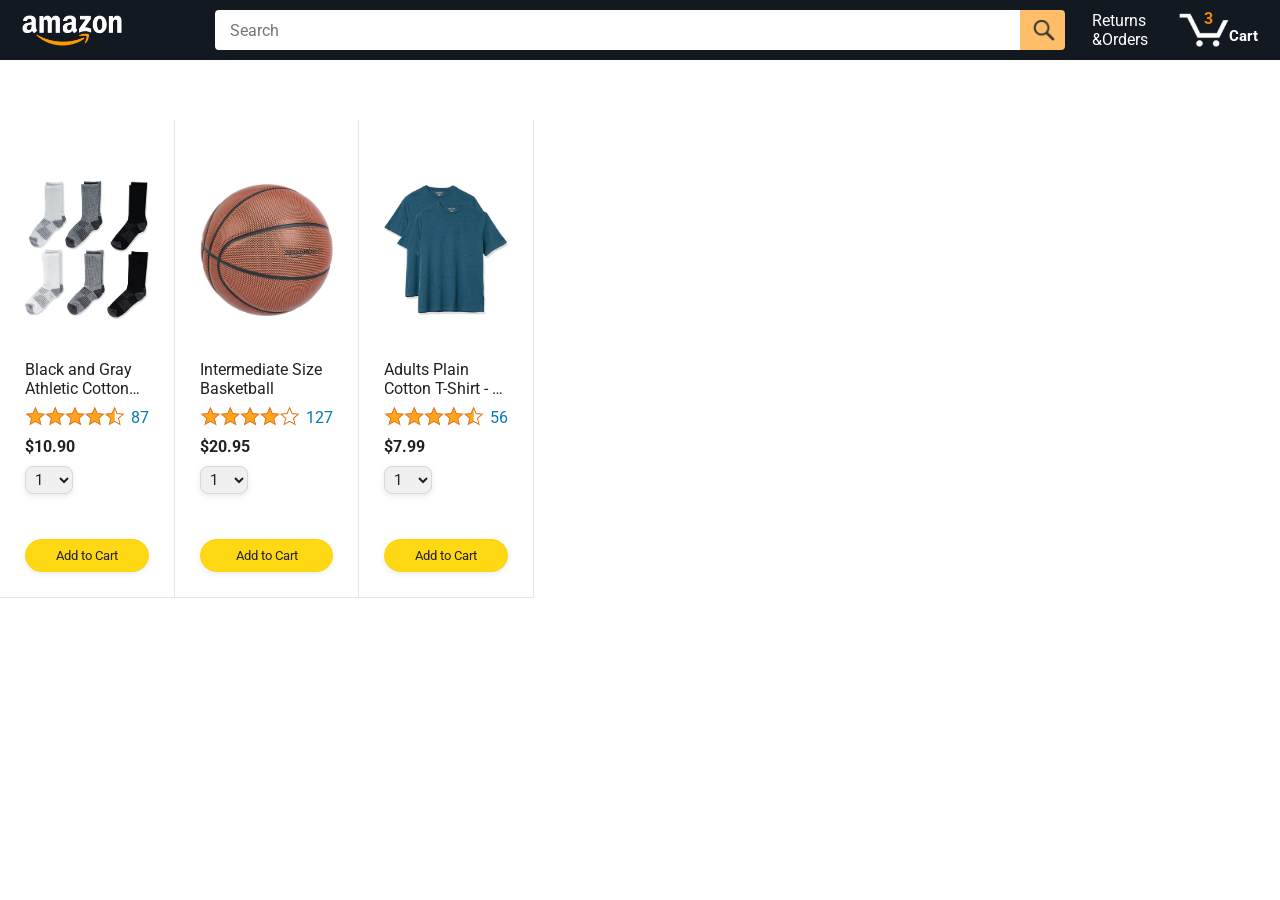
==== amazonMohan.html @ b78045a2 "Amazon duplicate making" ====
<!DOCTYPE html>
<html>
    <head></head>
    <title>Amazon Project</title>
    <link rel="stylesheet" href="styles/shared/gendralmoha.css">
    <link rel="stylesheet" href="styles/shared/headermohan.css">
    <link rel="stylesheet" href="styles/pages/amazonmohan.css">
 
    <link rel="preconnect" href="https://fonts.googleapis.com">
    <link rel="preconnect" href="https://fonts.gstatic.com" crossorigin>
    <link href="https://fonts.googleapis.com/css2?family=Roboto:wght@400;500;700&display=swap" rel="stylesheet">

    <body>
        <div class="amazon-header" >
            <div class="amazon-header-left-section">
                <a href="amazonMohan.html" class="header-link">
                    <img class="amazon-logo"
                        src="images/amazon-logo-white.png">
                    <img class="amazon-mobile-logo"
                        src="images/amazon-mobile-logo-white.png">

                </a>
            </div>

            <div class="amazon-header-middle-section">
                <input class="search-bar" type="text" placeholder="Search">
                <button class="search-button">
                    <img class="search-icon" src="images/icons/search-icon.png">
                </button>
            </div>

            <div class="amazon-header-right-section">
                <a class="order-link header-link" href="ordermoha.html">
                    <span class="returns-text">Returns</span>
                    <span class="orders-text">&Orders</span>
                </a>
                <a class="cart-link header-link" href="checkoutmohan.html">
                    <img class="cart-icon" src="images/icons/cart-icon.png">
                    <div class="cart-quantity"> 3</div>
                    <div class="cart-text">Cart</div>
                </a>
            </div>
        </div>

        <div class="main" >
            <div class="products-grid">
            
    <div class="main">
      <div class="products-grid">
        <div class="product-container">
          <div class="product-image-container">
            <img class="product-image"
              src="images/products/athletic-cotton-socks-6-pairs.jpg">
                </div>

                <div class="product-name limit-text-to-2-lines">
                    Black and Gray Athletic Cotton Socks - 6 Pairs
                </div>

                <div class="product-rating-container">
                    <img class="product-rating-stars"
                    src="images/ratings/rating-45.png">
                    <div class="product-rating-count link-primary">
                    87
                    </div>
                </div>

                <div class="product-price">
                    $10.90
                </div>

                <div class="product-quantity-container">
                    <select>
                    <option selected value="1">1</option>
                    <option value="2">2</option>
                    <option value="3">3</option>
                    <option value="4">4</option>
                    <option value="5">5</option>
                    <option value="6">6</option>
                    <option value="7">7</option>
                    <option value="8">8</option>
                    <option value="9">9</option>
                    <option value="10">10</option>
                    </select>
                </div>

                <div class="product-spacer"></div>

                <div class="added-to-cart">
                    <img src="images/icons/checkmark.png">
                    Added
                </div>

                <button class="add-to-cart-button button-primary">
                    Add to Cart
                </button>
                </div>

                <div class="product-container">
                <div class="product-image-container">
                    <img class="product-image"
                    src="images/products/intermediate-composite-basketball.jpg">
                </div>

                <div class="product-name limit-text-to-2-lines">
                    Intermediate Size Basketball
                </div>

                <div class="product-rating-container">
                    <img class="product-rating-stars"
                    src="images/ratings/rating-40.png">
                    <div class="product-rating-count link-primary">
                    127
                    </div>
                </div>

                <div class="product-price">
                    $20.95
                </div>

                <div class="product-quantity-container">
                    <select>
                    <option selected value="1">1</option>
                    <option value="2">2</option>
                    <option value="3">3</option>
                    <option value="4">4</option>
                    <option value="5">5</option>
                    <option value="6">6</option>
                    <option value="7">7</option>
                    <option value="8">8</option>
                    <option value="9">9</option>
                    <option value="10">10</option>
                    </select>
                </div>

                <div class="product-spacer"></div>

                <div class="added-to-cart">
                    <img src="images/icons/checkmark.png">
                    Added
                </div>

                <button class="add-to-cart-button button-primary">
                    Add to Cart
                </button>
                </div>

                <div class="product-container">
                <div class="product-image-container">
                    <img class="product-image"
                    src="images/products/adults-plain-cotton-tshirt-2-pack-teal.jpg">
                </div>

                <div class="product-name limit-text-to-2-lines">
                    Adults Plain Cotton T-Shirt - 2 Pack
                </div>

                <div class="product-rating-container">
                    <img class="product-rating-stars"
                    src="images/ratings/rating-45.png">
                    <div class="product-rating-count link-primary">
                    56
                    </div>
                </div>

                <div class="product-price">
                    $7.99
                </div>

                <div class="product-quantity-container">
                    <select>
                    <option selected value="1">1</option>
                    <option value="2">2</option>
                    <option value="3">3</option>
                    <option value="4">4</option>
                    <option value="5">5</option>
                    <option value="6">6</option>
                    <option value="7">7</option>
                    <option value="8">8</option>
                    <option value="9">9</option>
                    <option value="10">10</option>
                    </select>
                </div>

                <div class="product-spacer"></div>

                <div class="added-to-cart">
                    <img src="images/icons/checkmark.png">
                    Added
                </div>

                <button class="add-to-cart-button button-primary">
                    Add to Cart
                </button>
                </div>
            </div>
        </div>
    </body>
</html>
---- styles/shared/gendralmoha.css ----
body{
    font-family:Roboto,Arial;
    color:rgb(33,33,33);
    margin:0;
}

p{
    margin:0;
}

button{
    cursor:pointer;
}
select{
    cursor:pointer;
}

input,select,button{
    font-family: Roboto,Arial;
}

.button-primary{
    color:rgb(33,33,33);
    background-color:rgb(255,216,20);
    border: 1px solid rgb(255,210,0);
    border-radius: 8px;
    cursor:pointer;
    box-shadow: 0 2px 5px rgba(213,217,217,0.5);
}

.button-primary:hover{
    background-color:rgb(247,216,0);
    border: 1px solid rgb(242,194,0);
}

.button-primary:active{
    background-color:rgb(255,216,20);
    border: 1px solid rgb(255,210,0);
    box-shadow: none;
}

.link-primary{
    color:rgb(1,124,182);
    cursor:pointer;
}
.limit-text-to-2-lines{
    display: -webkit-box;
    -webkit-line-clamp:2;
    -webkit-box-orient:vertical;
    overflow: hidden;
}

.link-primary:hover{
    color:rgb(196,80,0);
}

select{
    color: rgb(33, 33, 33);
  background-color: rgb(240, 240, 240);
  border: 1px solid rgb(213, 217, 217);
  border-radius: 8px;
  padding: 3px 5px;
  font-size: 15px;
  cursor: pointer;
  box-shadow: 0 2px 5px rgba(213, 217, 217, 0.5);
}

select:focus,
input:focus{
    outline:2px solid rgb(255, 153, 0)
}


.button-secondary {
  color: rgb(33, 33, 33);
  background: white;
  border: 1px solid rgb(213, 217, 217);
  border-radius: 8px;
  cursor: pointer;
  box-shadow: 0 2px 5px rgba(213, 217, 217, 0.5);
}

.button-secondary:hover {
  background-color: rgb(247, 250, 250);
}

.button-secondary:active {
  background-color: rgb(237, 253, 255);
  box-shadow: none;
}
---- styles/shared/headermohan.css ----
.amazon-header{
 background-color: rgb(19,25,33);
 color:white;
 padding-left: 15px;
 padding-right: 15px;

 display:flex;
 align-items:center;
 justify-content: space-between;

 position:fixed;
 top:0;
 left:0;
 right:0;
 height: 60px;
}

.amazon-header-left-section{
    width:180px;
}

@media (max-width:800px){
    .amazon-header-left-section{
        width:unset;
    }
}

.header-link{
    display:inline-block;
    padding:6px;
    border-radius: 2px;
    cursor: pointer;
    text-decoration: none;
    border: 1px solid rgba(0,0,0,0);
}

.header-link:hover{
    border: 1px solid white;
}
.amazon-logo{
width:100px;
margin-top: 5px;
}

.amazon-mobile-logo{
    display:none;
}

@media (max-width:575px){
    .amazon-logo{
        display: none;
    }

    .amazon-mobile-logo{
        display:block;
        height:35px;
        margin-top:5px;
    }
}
.amazon-header-middle-section{
    display:flex;
    flex:1;
    max-width:850px;
    margin-left:10px;
    margin-right:10px;
}

.search-bar{
    flex:1;
    width:0;
    font-size: 16px;
    height: 38px;
    padding-left:15px;
    border:none;
    border-top-left-radius: 4px;
    border-top-right-radius:0;
    border-bottom-left-radius: 4px;
    border-bottom-right-radius: 0;
}

.search-button{
 background-color: rgb(254,189,105);
 border:none;
 width:45px;
 height:40px;
 border-top-right-radius: 4px;
 border-bottom-right-radius: 4px;
flex-shrink: 0;
}

.search-icon{
    height: 22px;
    margin-left: 2px;
    margin-top:3px;
}

.amazon-header-right-section{
    width:180px;
    flex-shrink: 0;
    display:flex;
    justify-content: end;
}

.order-link{
    color:white;
}
.return-text{
    display:block;
    font-size:13px;
    
}
.order-text{
    display:block;
    font-size: 15px;
    font-weight: 700;
}
.cart-link{
    color:white;
    display:flex;
    align-items: center;
    position: relative;
}
.cart-icon{
    width:50px;
}
.cart-text{
    margin-top:12px;
    font-size:15px;
    font-weight: 700;
}
.cart-quantity{
    color:rgb(240,136,4);
    font-size:16px;
    font-weight: 700;

    position: absolute;
    top:4px;
    left:22px;
    width:26px;
    text-align: center;
}
---- styles/pages/amazonmohan.css ----
.main {
  margin-top: 60px;
}

.products-grid {
  display: grid;

  /* - In CSS Grid, 1fr means a column will take up the
       remaining space in the grid.
     - If we write 1fr 1fr ... 1fr; 8 times, this will
       divide the grid into 8 columns, each taking up an
       equal amount of the space.
     - repeat(8, 1fr); is a shortcut for repeating "1fr"
       8 times (instead of typing out "1fr" 8 times).
       repeat(...) is a special property that works with
       display: grid; */
  grid-template-columns: repeat(8, 1fr);
}

/* @media is used to create responsive design (making the
   website look good on any screen size). This @media
   means when the screen width is 2000px or less, we
   will divide the grid into 7 columns instead of 8. */
@media (max-width: 2000px) {
  .products-grid {
    grid-template-columns: repeat(7, 1fr);
  }
}

/* This @media means when the screen width is 1600px or
   less, we will divide the grid into 6 columns. */
@media (max-width: 1600px) {
  .products-grid {
    grid-template-columns: repeat(6, 1fr);
  }
}

@media (max-width: 1300px) {
  .products-grid {
    grid-template-columns: repeat(5, 1fr);
  }
}

@media (max-width: 1000px) {
  .products-grid {
    grid-template-columns: repeat(4, 1fr);
  }
}

@media (max-width: 800px) {
  .products-grid {
    grid-template-columns: repeat(3, 1fr);
  }
}

@media (max-width: 575px) {
  .products-grid {
    grid-template-columns: repeat(2, 1fr);
  }
}

@media (max-width: 450px) {
  .products-grid {
    grid-template-columns: 1fr;
  }
}

.product-container {
  padding-top: 40px;
  padding-bottom: 25px;
  padding-left: 25px;
  padding-right: 25px;

  border-right: 1px solid rgb(231, 231, 231);
  border-bottom: 1px solid rgb(231, 231, 231);

  display: flex;
  flex-direction: column;
}

.product-image-container {
  display: flex;
  justify-content: center;
  align-items: center;

  height: 180px;
  margin-bottom: 20px;
}

.product-image {
  /* Images will overflow their container by default. To
    prevent this, we set max-width and max-height to 100%
    so they stay inside their container. */
  max-width: 100%;
  max-height: 100%;
}

.product-name {
  height: 40px;
  margin-bottom: 5px;
}

.product-rating-container {
  display: flex;
  align-items: center;
  margin-bottom: 10px;
}

.product-rating-stars {
  width: 100px;
  margin-right: 6px;
}

.product-rating-count {
  color: rgb(1, 124, 182);
  cursor: pointer;
  margin-top: 3px;
}

.product-price {
  font-weight: 700;
  margin-bottom: 10px;
}

.product-quantity-container {
  margin-bottom: 17px;
}

.product-spacer {
  flex: 1;
}

.added-to-cart {
  color: rgb(6, 125, 98);
  font-size: 16px;

  display: flex;
  align-items: center;
  margin-bottom: 8px;

  /* At first, the "Added to cart" message will
     be invisible. Use JavaScript to change the
     opacity and make it visible. */
  opacity: 0;
}

.added-to-cart img {
  height: 20px;
  margin-right: 5px;
}

.add-to-cart-button {
  width: 100%;
  padding: 8px;
  border-radius: 50px;
}
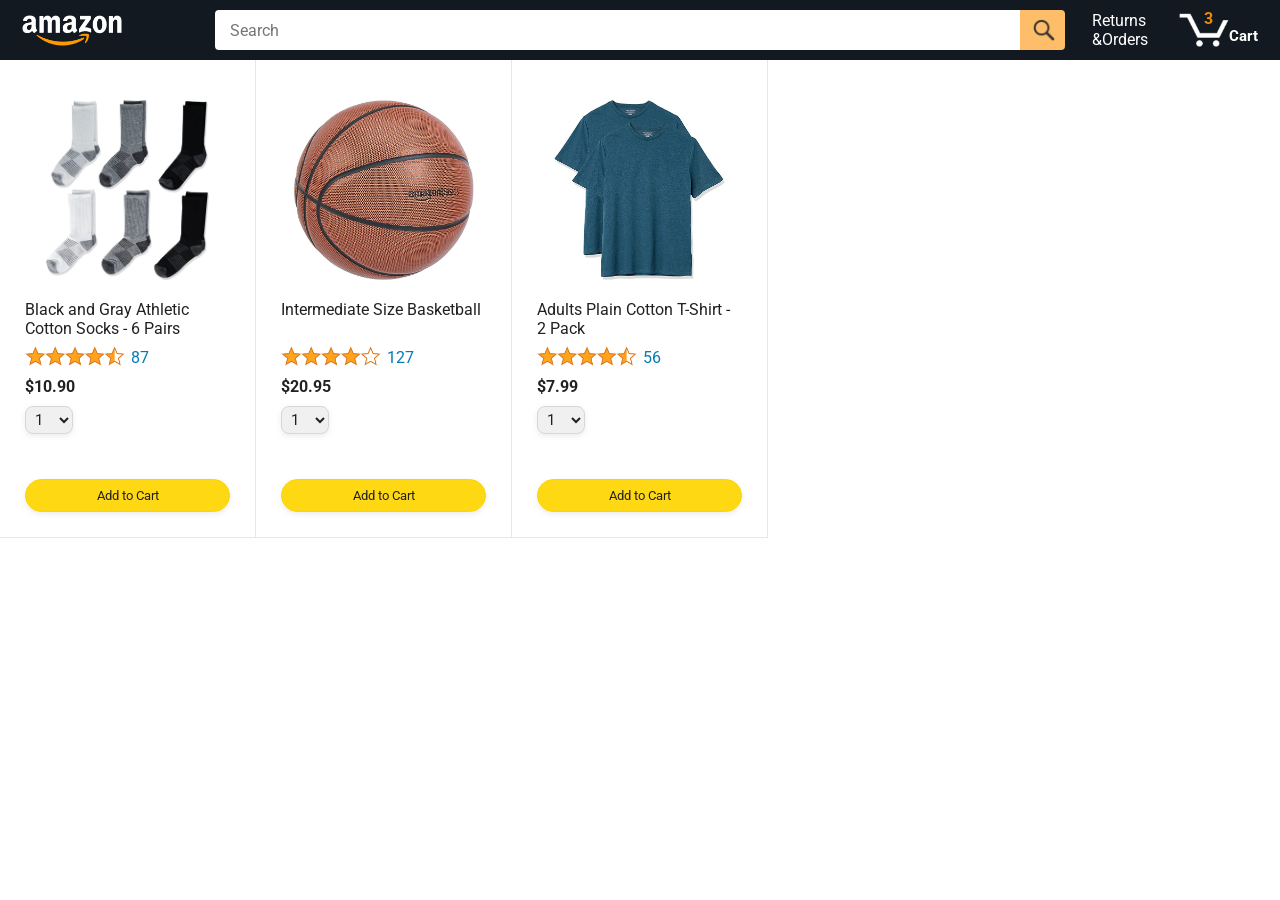
==== commit 8fd47b55: "some changes on html's" ====
--- a/amazonMohan.html
+++ b/amazonMohan.html
@@ -1,6 +1,6 @@
 <!DOCTYPE html>
-<html>
-    <head></head>
+<html lang="En">
+    <head>
     <title>Amazon Project</title>
     <link rel="stylesheet" href="styles/shared/gendralmoha.css">
     <link rel="stylesheet" href="styles/shared/headermohan.css">
@@ -9,7 +9,7 @@
     <link rel="preconnect" href="https://fonts.googleapis.com">
     <link rel="preconnect" href="https://fonts.gstatic.com" crossorigin>
     <link href="https://fonts.googleapis.com/css2?family=Roboto:wght@400;500;700&display=swap" rel="stylesheet">
-
+    </head>
     <body>
         <div class="amazon-header" >
             <div class="amazon-header-left-section">
@@ -42,27 +42,25 @@
             </div>
         </div>
 
-        <div class="main" >
-            <div class="products-grid">
             
     <div class="main">
-      <div class="products-grid">
-        <div class="product-container">
-          <div class="product-image-container">
-            <img class="product-image"
-              src="images/products/athletic-cotton-socks-6-pairs.jpg">
+        <div class="products-grid">
+            <div class="product-container">
+                <div class="product-image-container">
+                    <img class="product-image"
+                    src="images/products/athletic-cotton-socks-6-pairs.jpg">
                 </div>
 
                 <div class="product-name limit-text-to-2-lines">
-                    Black and Gray Athletic Cotton Socks - 6 Pairs
+                Black and Gray Athletic Cotton Socks - 6 Pairs
                 </div>
 
                 <div class="product-rating-container">
-                    <img class="product-rating-stars"
-                    src="images/ratings/rating-45.png">
-                    <div class="product-rating-count link-primary">
-                    87
-                    </div>
+                <img class="product-rating-stars"
+                src="images/ratings/rating-45.png">
+                <div class="product-rating-count link-primary">
+                87
+                </div>
                 </div>
 
                 <div class="product-price">
